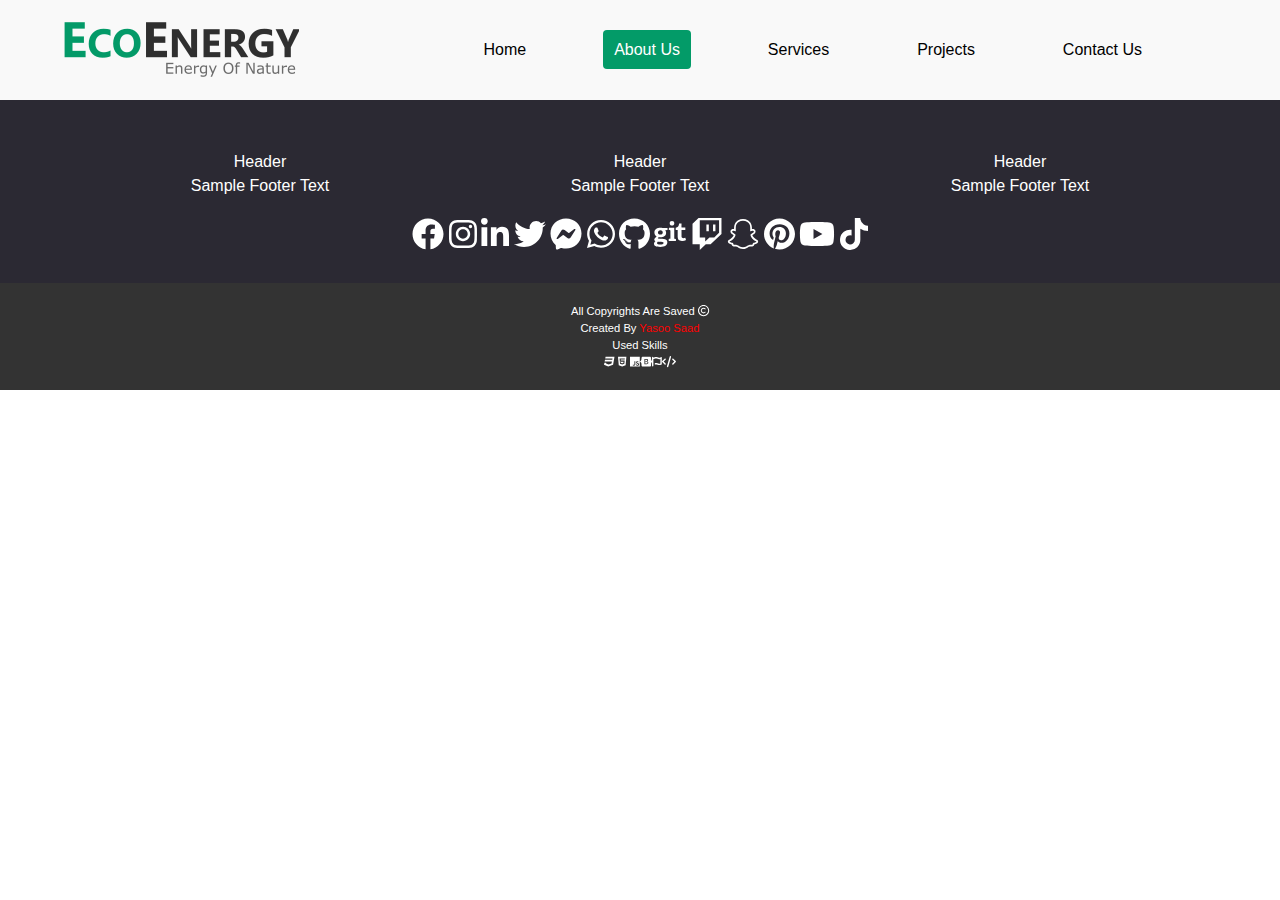
==== Html/About.html @ 92389726 "First Version" ====
<!DOCTYPE html>
<html lang="en">

<head>
    <title>
        About Us
    </title>
    <meta charset="UTF-8">
    <meta http-equiv="X-UA-Compatible" content="IE=edge">
    <meta name="viewport" content="width=device-width, initial-scale=1.0">
    <!-- fontawesome -->
    <link rel="stylesheet" href="../fontawsome/all.min.css">
    <!-- Favicon -->
    <link rel="shortcut icon" href="../images/favicon.png" type="image/x-icon">
    <!-- Fonts -->
    <link rel="stylesheet" href="../css/Fonts.css">
    <!-- BootStrap -->
    <link rel="stylesheet" href="../bootstrap/bootstrap.min.css">
    <link rel="stylesheet" href="../bootstrap/bootstrap.min.css.map">
    <!-- Normalize -->
    <link rel="stylesheet" href="../normalize/normalize.css">
    <!-- Css -->
    <!-- Main -->
    <link rel="stylesheet" href="../css/style.css">
    <!-- About -->
    <link rel="stylesheet" href="../css/about.css">
    <!-- Nav -->
    <link rel="stylesheet" href="../css/nav.css">
    <!-- Footer -->
    <link rel="stylesheet" href="../css/footer.css">

    <!-- JS -->

</head>

<body>
    <p style="display:none;">ABOUT US</p>
    <main>





    </main>

    <!-- BootStrap JS -->
    <script src="../bootstrap/bootstrap.min.js"></script>
    <script src="../bootstrap/bootstrap.min.css.map"></script>

    <!-- fontawesome JS -->
    <script src="../fontawsome/all.min.js"></script>
    <!-- JS -->
    <!-- Scroll To Top -->
    <script src="../Js/toTop.js"></script>
    <!-- Nav -->
    <script src="../Js/nav.js"></script>
    <!-- To Top -->
    <script src="../Js/toTop.js"></script>
    <!-- Footer -->
    <script src="../Js/Footer.js"></script>

</body>

</html>
---- css/Fonts.css ----
@font-face {
    font-family: Main-Font;
    src: url("../fonts/glyphicons-halflings-regular.ttf");
}
@font-face {
    font-family: Oleo;
    src: url("../fonts/Oleo\ Script/OleoScript-Regular.ttf");
}
---- css/style.css ----
:root {
  --mainTextColor: #000;
  --mainColor: #039b68;
  --MainBorderRadius: 4px;
  --mainBackGround: #f9f9f9;
  --sectionsGap: 70px;
  --cardsGap: 30px;
}
body {
  margin: 0;
}
.center {
  display: flex;
  justify-content: center;
  align-items: center;
}
main {
  margin-top: 100px;
}
.Section {
  min-width: 100%;
  max-width: 1200px;
  margin: auto;
  padding: 0 5%;
}
img[alt="To Top"] {
  width: 50px;
  z-index: 120;
  position: fixed;
  bottom: 20px;
  transform: translatey(100px);
  right: 20px;
  transition: 0.2s;
  cursor: pointer;
}
---- css/nav.css ----
nav {
  display: flex;
  justify-content: space-between;
  align-items: center;
  padding: 10px;
  height: 100px;
  z-index: 99999999999;
  top: 0;
  position: fixed;
  background-color: var(--mainBackGround);
}
nav ul {
  margin: 0;
  width: 70%;
  padding: 0;
  display: flex;
  justify-content: space-evenly;
  align-items: center;
}
nav ul li {
  min-width: fit-content;
}
nav ul li a {
  text-decoration: none;
  color: var(--mainTextColor);
  padding: 10px;
  margin: 0 3px;
  border: 1px solid transparent;
}
nav ul li a.active {
  background-color: var(--mainColor);
  color: #fff;
  border-radius: var(--MainBorderRadius);
}
nav ul li a:hover {
  color: var(--mainColor);
  background-color: #fff;
  border: 1px solid var(--mainColor);
}
---- css/footer.css ----
footer{
    max-width: 100vw;
  }
  footer .foot {
    background-color: #2b2933;
    max-width: 100vw;
    padding: 30px;
    color: #fff;
  }
  footer .foot .row .col-md-6 {
    padding: 20px 0;
  }
  .contactt {
    padding: 10px 15%;
  }
  footer .foott {
    font-size: 0.7rem;
    color: #fff;
    padding: 20px;
    max-width: 100vw;
    background-color: #333;
  }
  footer .foott a {
    font-size: 0.7rem;
    color: red;
    text-decoration: none;
  }
  footer .foott a:hover {
    font-size: 0.8rem;
    color: #a0fbff;
    text-decoration: underline;
  }
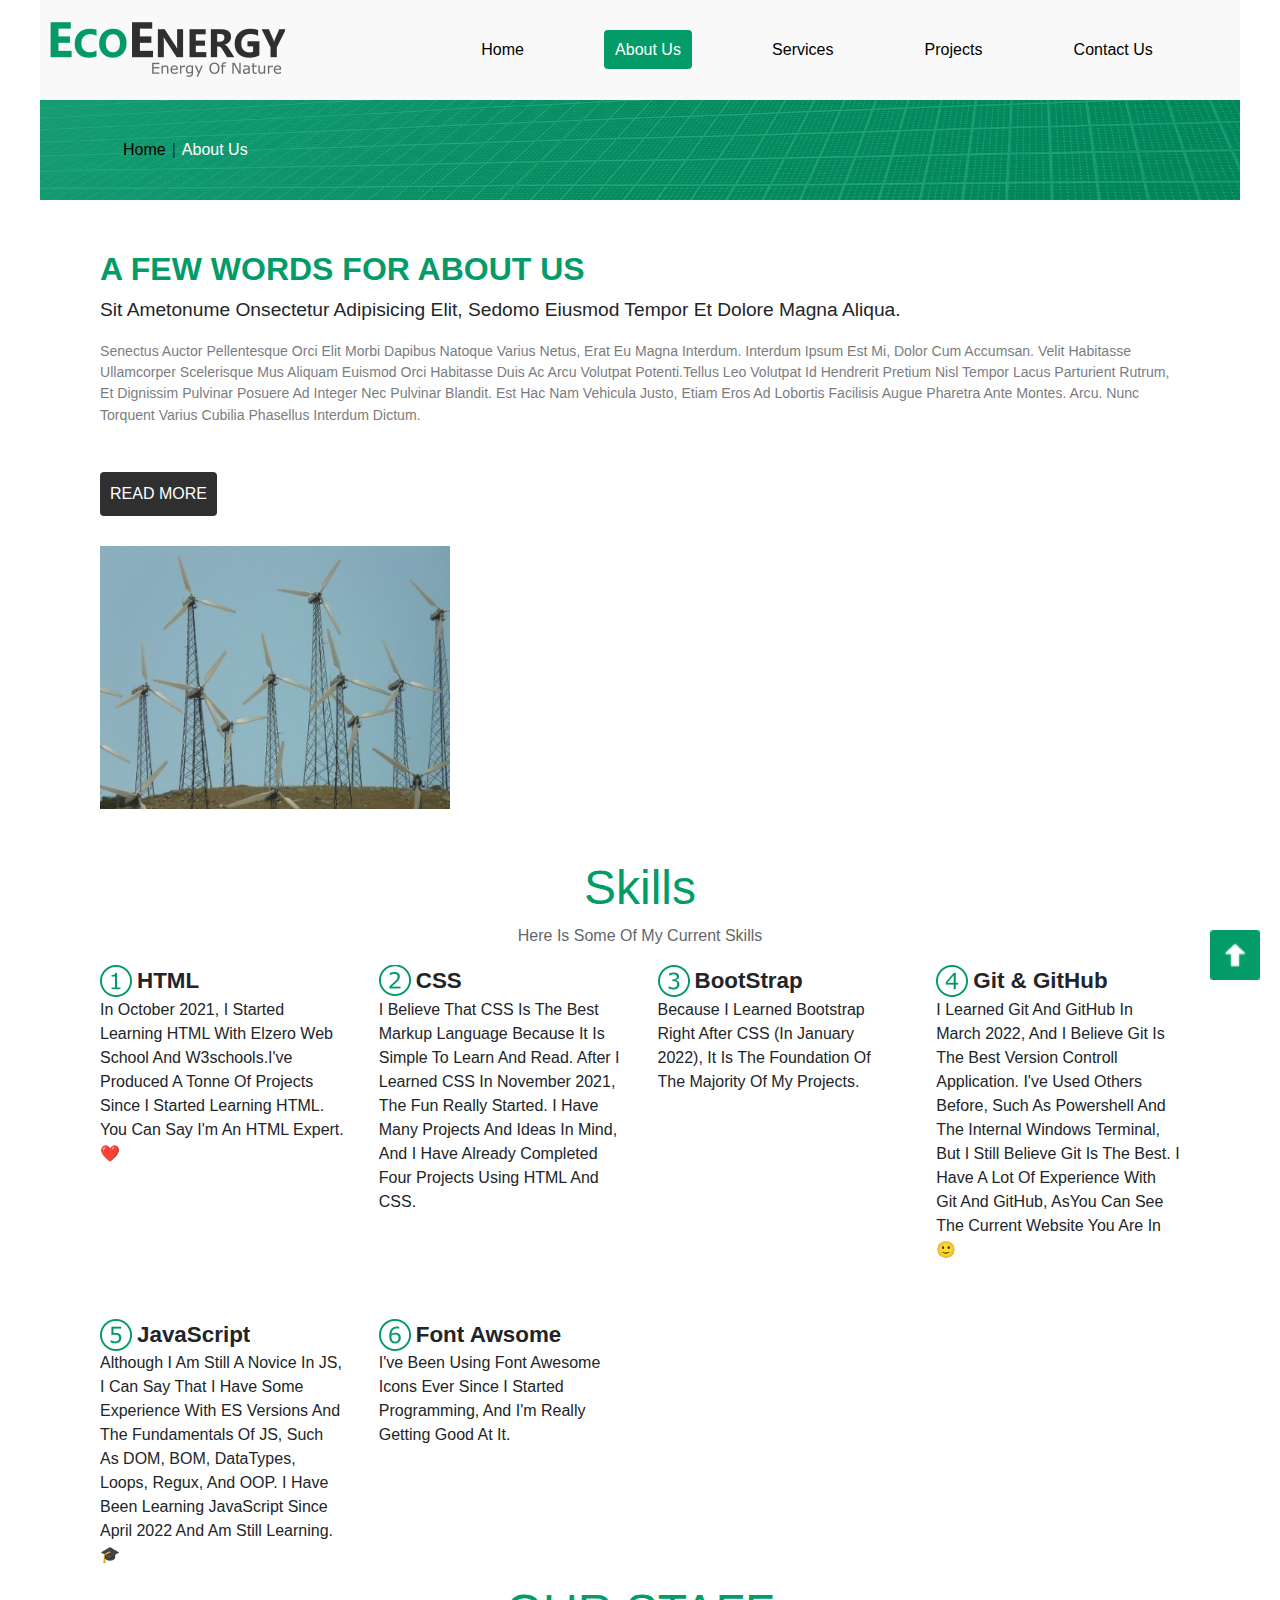
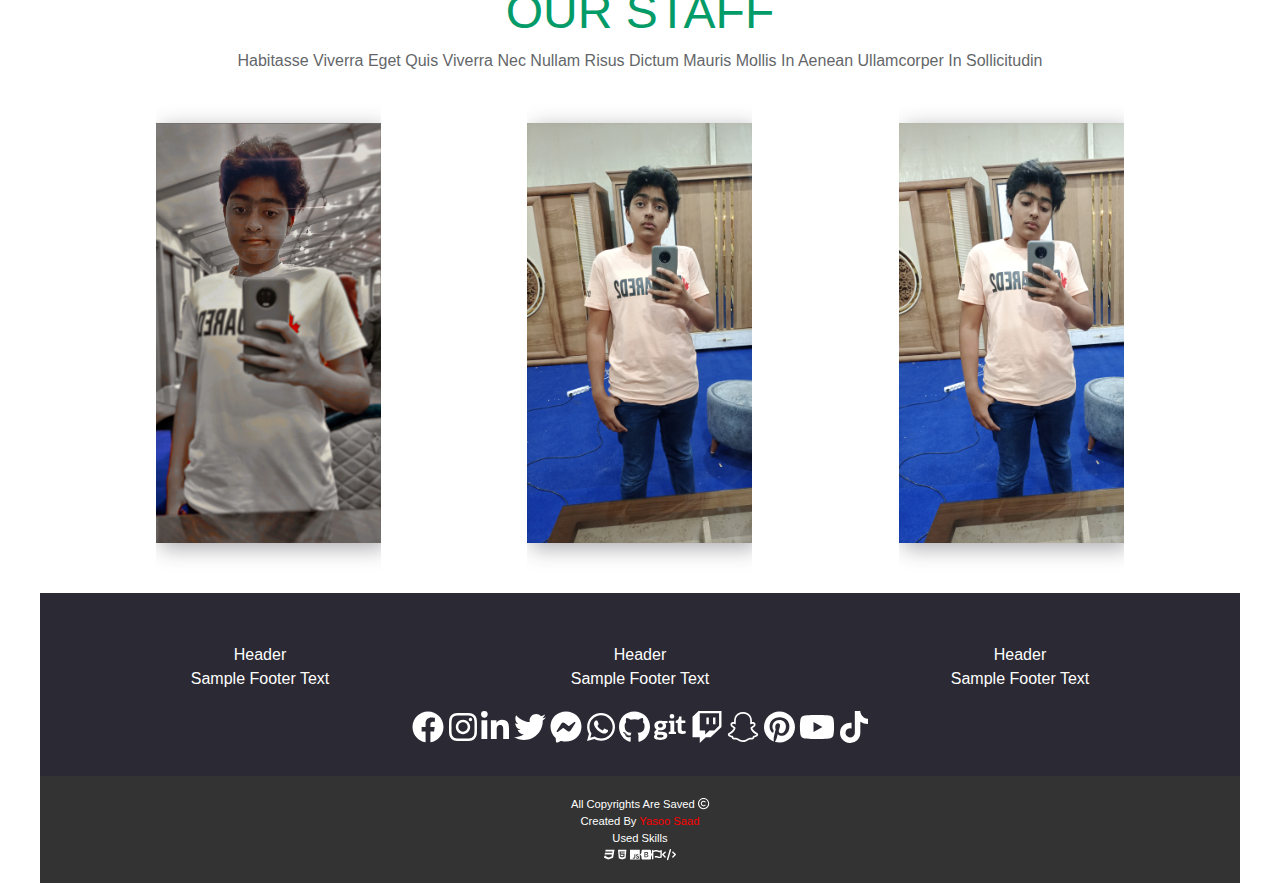
==== commit 137fcebe: "First Version" ====
--- a/Html/About.html
+++ b/Html/About.html
@@ -28,21 +28,137 @@
     <link rel="stylesheet" href="../css/nav.css">
     <!-- Footer -->
     <link rel="stylesheet" href="../css/footer.css">
-
+    <!-- Header -->
+    <link rel="stylesheet" href="../css/header.css">
     <!-- JS -->
-
 </head>
 
 <body>
-    <p style="display:none;">ABOUT US</p>
     <main>
+        <div class=" Section header"></div>
+
+        <section class="Section">
+            <h2>A FEW WORDS FOR ABOUT US
+            </h2>
+            <p>Sit ametonume onsectetur adipisicing elit, sedomo eiusmod tempor et dolore magna aliqua.
+            </p>
+            <p>Senectus auctor pellentesque orci elit morbi dapibus natoque varius netus, erat eu magna interdum.
+                Interdum ipsum est mi, dolor cum accumsan. Velit habitasse ullamcorper scelerisque mus aliquam euismod
+                orci habitasse duis ac arcu volutpat potenti.Tellus leo volutpat id hendrerit pretium Nisl tempor lacus
+                parturient rutrum, et dignissim pulvinar posuere ad integer nec pulvinar blandit. Est hac nam vehicula
+                justo, etiam eros ad lobortis facilisis augue pharetra ante montes. Arcu. Nunc torquent varius cubilia
+                phasellus interdum dictum.
+            </p>
+            <a href="">READ MORE</a>
+            <img src="../images/62.jpg" alt="Wind Turbines">
+        </section>
+        <section class="Section">
+            <h2>Skills</h2>
+            <p>Here Is Some Of my Current Skills
+            </p>
+            <article class="card-4">
+                <div class="cards">
+                    <div><img src="../images/63.png" alt="">
+                        <p>HTML
+                        </p>
+                    </div>
+                    <p>
+                        In October 2021, I started learning HTML with Elzero Web School and W3schools.I've produced a
+                        tonne of projects since I started learning HTML. You can say I'm an HTML expert. ❤️
+                    </p>
+                </div>
+                <div class="cards">
+                    <div><img src="../images/64.png" alt="">
+                        <p>CSS
+                        </p>
+                    </div>
+                    <p>
+                        I believe that CSS is the best markup language because it is simple to learn and read. After I
+                        learned CSS in November 2021, the fun really started. I have many projects and ideas in mind,
+                        and I have already completed four projects using HTML and CSS.
+                    </p>
+                </div>
+                <div class="cards">
+                    <div><img src="../images/65.png" alt="">
+                        <p>bootStrap
+                        </p>
+                    </div>
+                    <p>Because I learned bootstrap right after CSS (in January 2022), it is the foundation of the
+                        majority of my projects.</p>
+                </div>
+                <div class="cards">
+                    <div><img src="../images/66.png" alt="">
+                        <p>Git & GitHub
+                        </p>
+                    </div>
+                    <p>I learned git and gitHub in March 2022, and I believe git is the best version controll
+                        application. I've used others before, such as powershell and the internal Windows terminal, but
+                        I still believe git is the best. I have a lot of experience with git and gitHub, asYou Can See
+                        the Current Website You Are In🙂</p>
+                </div>
+                <div class="cards">
+                    <div><img src="../images/67.png" alt="">
+                        <p>javaScript
+                        </p>
+                    </div>
+                    <p>
+                        Although I am still a novice in JS, I can say that I have some experience with ES Versions and
+                        the fundamentals of JS, such as DOM, BOM, DataTypes, Loops, Regux, and OOP. I have been learning
+                        javaScript since April 2022 and am still learning.🎓
+                    </p>
+                </div>
+                <div class="cards">
+                    <div><img src="../images/68.png" alt="">
+                        <p>Font Awsome
+                        </p>
+                    </div>
+                    <p>
+                        I've been using font awesome icons ever since I started programming, and I'm really getting good
+                        at it.
+                    </p>
+                </div>
+            </article>
+        </section>
+        <section class="Section">
+            <h2>OUR STAFF
+            </h2>
+            <p>Habitasse viverra eget quis viverra nec nullam risus dictum mauris mollis in Aenean ullamcorper in
+                sollicitudin
+            </p>
+            <article class="card-4">
+                <div class="cont cards">
+                    <div class="face front">
+                        <img src="../images/IMG_20220524_215541_956 - Copy.jpg" alt="">
+                    </div>
+                    <div class="face back"> Sample text.</div>
+                </div>
+                <div class="cont cards">
+                    <div class="face front">
+                        <img src="../images/IMG_20220524_215802_008.jpg" alt="">
+                    </div>
+                    <div class="face back"> Sample text.</div>
+                </div>
+                <div class="cont cards">
+                    <div class="face front">
+                        <img src="../images/IMG_20220524_215758_230.jpg" alt="">
+                    </div>
+                    <div class="face back"> Sample text.</div>
+                </div>
+            </article>
+        </section>
 
 
 
 
-
+<!-- 
+        <div class="cont">
+            <div class="face front">
+            </div>
+            <div class="face back"> Sample text. Click to select the text box. Click again or double click
+                to start editing the
+                text.</div>
+        </div> -->
     </main>
-
     <!-- BootStrap JS -->
     <script src="../bootstrap/bootstrap.min.js"></script>
     <script src="../bootstrap/bootstrap.min.css.map"></script>
@@ -52,12 +168,15 @@
     <!-- JS -->
     <!-- Scroll To Top -->
     <script src="../Js/toTop.js"></script>
+     <!-- Header -->
+     <script src="../Js/header.js"></script>
     <!-- Nav -->
     <script src="../Js/nav.js"></script>
     <!-- To Top -->
     <script src="../Js/toTop.js"></script>
     <!-- Footer -->
     <script src="../Js/Footer.js"></script>
+   
 
 </body>
 
--- a/css/style.css
+++ b/css/style.css
@@ -3,7 +3,7 @@
   --mainColor: #039b68;
   --MainBorderRadius: 4px;
   --mainBackGround: #f9f9f9;
-  --sectionsGap: 70px;
+  --sectionsGap: 50px;
   --cardsGap: 30px;
 }
 body {
@@ -33,3 +33,20 @@
   transition: 0.2s;
   cursor: pointer;
 }
+@media (max-width: 720px) {
+  img[src="images/toTop.png"]{
+    display: none;
+  }
+  img[alt="To Top"]{
+    width: 30px;
+  }
+}
+@media (min-width: 1114px) {
+  main section:nth-of-type(2) .card-4 {
+    grid-template-columns: repeat(4, 1fr);
+  }
+  main{
+    width: 1200px;
+    margin: auto;
+  }
+}--- a/css/about.css
+++ b/css/about.css
@@ -0,0 +1,137 @@
+section:first-of-type:not(.foot):not(.row) {
+  display: flex;
+  flex-direction: column;
+  justify-content: space-evenly;
+  align-items: flex-start;
+  margin: var(--sectionsGap) 0;
+}
+section:first-of-type h2 {
+  font-weight: 600;
+  color: var(--mainColor);
+}
+section:first-of-type p:last-of-type {
+  opacity: 0.6;
+  font-size: 0.88rem;
+}
+section:first-of-type p:first-of-type {
+  font-size: 1.2rem;
+}
+section:first-of-type a {
+  padding: 10px;
+  color: #fff;
+  margin: 30px 0;
+  text-decoration: none;
+  border-radius: var(--MainBorderRadius);
+  background-color: rgba(48, 48, 48, 1);
+}
+section:first-of-type a:hover {
+  background-color: var(--mainColor);
+}
+section:first-of-type img {
+  max-width: 350px;
+}
+main section:nth-of-type(2) .card-4 {
+  display: grid;
+  gap: calc(var(--cardsGap) + 10px) calc(var(--cardsGap) + 5px);
+  grid-template-columns: repeat(2, 1fr);
+}
+main section:nth-of-type(2) > h2 {
+  color: var(--mainColor);
+  font-size: 3rem;
+  text-align: center;
+}
+main section:nth-of-type(2) > p {
+  text-align: center;
+  opacity: 0.7;
+}
+main section:nth-of-type(2) .card-4 .cards div {
+  display: flex;
+  justify-content: start;
+  align-items: center;
+}
+main section:nth-of-type(2) .card-4 .cards div p {
+  margin: 0 5px 0;
+  font-size: 1.4rem;
+  font-weight: 700;
+}
+main section:nth-of-type(3) .card-4 .cards {
+  display: flex;
+  justify-content: space-evenly;
+}
+main section:nth-of-type(3) img {
+  height: 420px;
+}
+main section:nth-of-type(3) .card-4 {
+  display: grid;
+  gap: calc(var(--cardsGap) + 10px) calc(var(--cardsGap) + 5px);
+  grid-template-columns: repeat(3, 1fr);
+  justify-items: center;
+  margin: var(--sectionsGap) 0;
+}
+main section:nth-of-type(3) > h2 {
+  color: var(--mainColor);
+  font-size: 3rem;
+  text-align: center;
+}
+main section:nth-of-type(3) > p {
+  text-align: center;
+  opacity: 0.7;
+}
+.cont:hover .front {
+  transform: rotatey(-180deg);
+}
+.cont:hover .back {
+  transform: rotateY(0deg);
+}
+.cont {
+  position: relative;
+  height: 420px;
+  width: 225px;
+  background-color: transparent;
+  transform-style: preserve-3d;
+  transition: transform 1s;
+  perspective: 2000px;
+}
+.cont .face {
+  position: absolute;
+  height: 100%;
+  width: 100%;
+  backface-visibility: hidden;
+  box-shadow: 5px 5px 20px 0 rgb(45 41 51 / 40%);
+}
+.cont .back {
+  display: flex;
+  justify-content: center;
+  align-items: center;
+  transform: rotateY(180deg);
+  font-size: 1.2rem;
+  padding: 20px;
+}
+/* Media Querries*/
+
+@media (min-width: 1114px) {
+  main section:nth-of-type(2) .card-4 {
+    grid-template-columns: repeat(4, 1fr);
+  }
+  main{
+    width: 1200px;
+    margin: auto;
+  }
+}
+@media (max-width: 1114px) {
+  main section:nth-of-type(2) .card-4 {
+    grid-template-columns: repeat(3, 1fr);
+  }
+}
+@media (max-width: 948px) {
+  main section:nth-of-type(2) .card-4,
+  main section:nth-of-type(3) .card-4 {
+    grid-template-columns: repeat(2, 1fr);
+  }
+}
+@media (max-width: 524px) {
+  main section:nth-of-type(2) .card-4,
+  main section:nth-of-type(3) .card-4 {
+    grid-template-columns: 1fr;
+  }
+}
--- a/css/nav.css
+++ b/css/nav.css
@@ -1,8 +1,11 @@
 nav {
   display: flex;
+  width: 100vw;
+  padding: 0 5%;
   justify-content: space-between;
   align-items: center;
   padding: 10px;
+  max-width: 1200px;
   height: 100px;
   z-index: 99999999999;
   top: 0;
--- a/css/header.css
+++ b/css/header.css
@@ -0,0 +1,22 @@
+main > div.header {
+    background-image: url(../images/About-UsDesktopheader.jpg);
+    background-size: cover;
+    margin-top: 100px;
+  }
+main > div.header > p:first-child {
+    height: 100px;
+    display: flex;
+    justify-content: flex-start;
+    align-items: center;
+    padding-left: 20px;
+  }
+  main > div.header > p:first-child span {
+    padding: 3px;
+    color: rgba(0, 0, 0, 0.6);
+  }
+  main > div.header > p:first-child span:first-child {
+    color: #000;
+  }
+  main > div.header > p:first-child span:last-child {
+    color: #fff;
+  }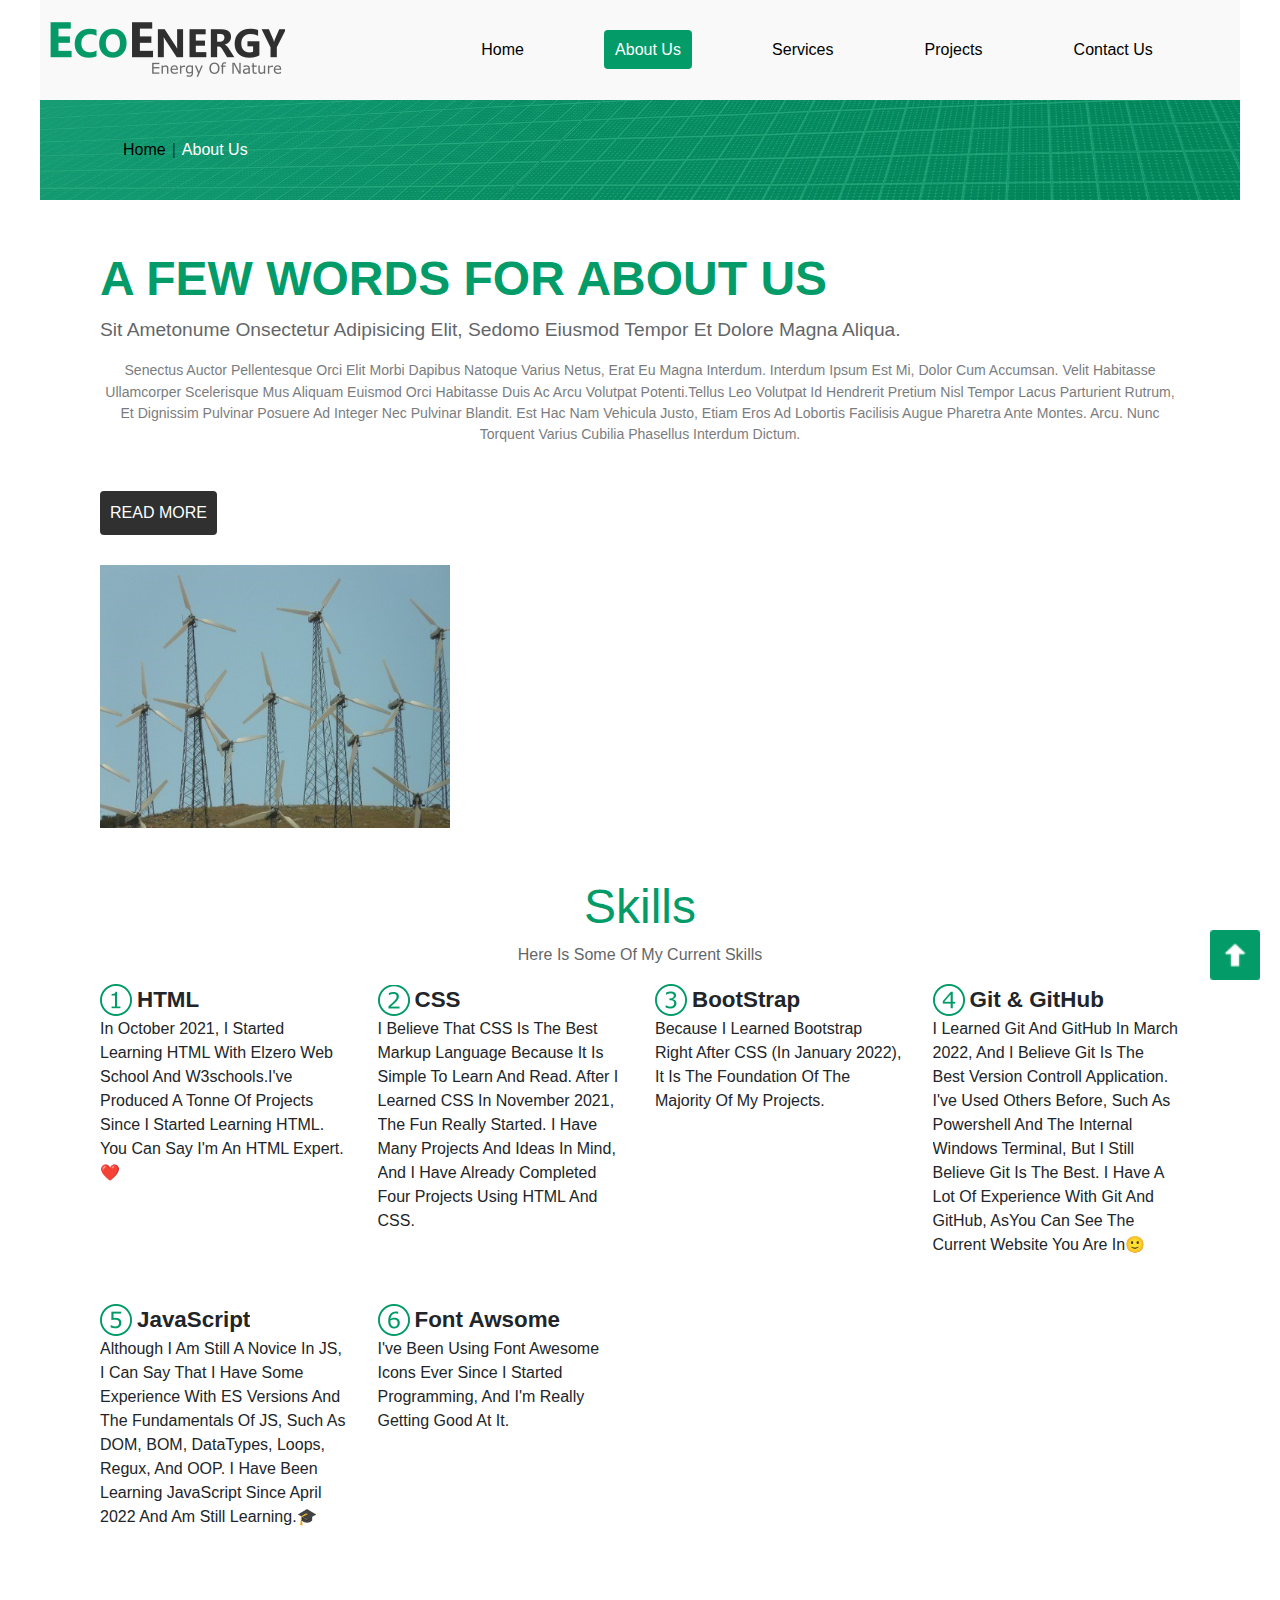
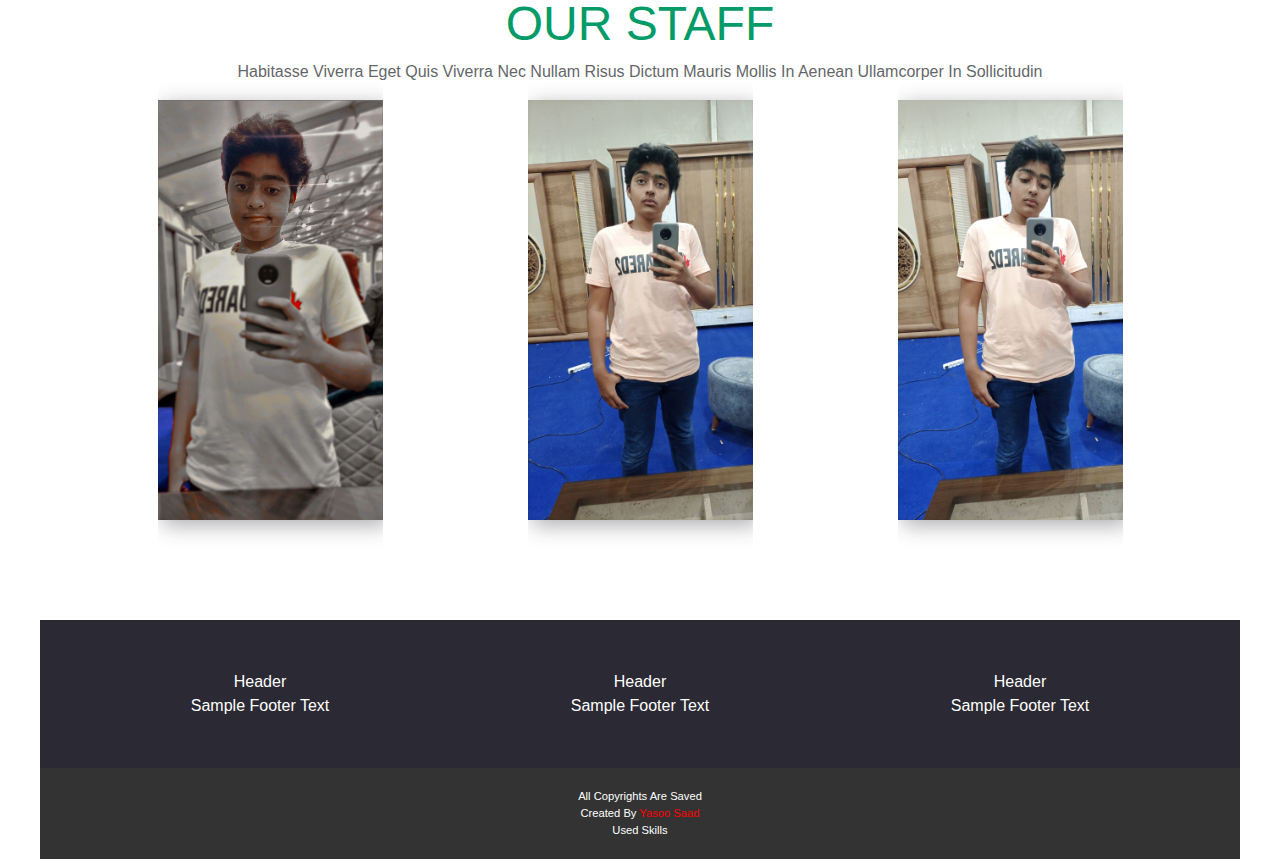
==== commit 01093d58: "First Version" ====
--- a/Html/About.html
+++ b/Html/About.html
@@ -36,7 +36,6 @@
 <body>
     <main>
         <div class=" Section header"></div>
-
         <section class="Section">
             <h2>A FEW WORDS FOR ABOUT US
             </h2>
@@ -146,38 +145,23 @@
                 </div>
             </article>
         </section>
-
-
-
-
-<!-- 
-        <div class="cont">
-            <div class="face front">
-            </div>
-            <div class="face back"> Sample text. Click to select the text box. Click again or double click
-                to start editing the
-                text.</div>
-        </div> -->
     </main>
     <!-- BootStrap JS -->
     <script src="../bootstrap/bootstrap.min.js"></script>
     <script src="../bootstrap/bootstrap.min.css.map"></script>
-
     <!-- fontawesome JS -->
     <script src="../fontawsome/all.min.js"></script>
     <!-- JS -->
     <!-- Scroll To Top -->
     <script src="../Js/toTop.js"></script>
-     <!-- Header -->
-     <script src="../Js/header.js"></script>
+    <!-- Header -->
+    <script src="../Js/header.js"></script>
     <!-- Nav -->
     <script src="../Js/nav.js"></script>
-    <!-- To Top -->
-    <script src="../Js/toTop.js"></script>
+    <!-- Main -->
+    <script src="../Js/main.js"></script>
     <!-- Footer -->
     <script src="../Js/Footer.js"></script>
-   
-
 </body>
 
 </html>--- a/css/style.css
+++ b/css/style.css
@@ -34,10 +34,10 @@
   cursor: pointer;
 }
 @media (max-width: 720px) {
-  img[src="images/toTop.png"]{
+  img[src="images/toTop.png"] {
     display: none;
   }
-  img[alt="To Top"]{
+  img[alt="To Top"] {
     width: 30px;
   }
 }
@@ -45,8 +45,72 @@
   main section:nth-of-type(2) .card-4 {
     grid-template-columns: repeat(4, 1fr);
   }
-  main{
+  main {
     width: 1200px;
     margin: auto;
   }
-}+}
+nav .on span {
+  transform: translateX(100px);
+}
+nav .on span:first-child {
+  transform: translatey(8px) translateX(-4px) rotate(-45deg);
+}
+nav .on span:last-child {
+  transform: translatey(-14px) translateX(-4px) rotate(45deg);
+}
+main > section .card-4 {
+  display: grid;
+  grid-template-columns: repeat(4, 1fr);
+  gap: var(--cardsGap);
+}
+main > section > p {
+  text-align: center;
+  opacity: 0.7;
+}
+main > section > h2 {
+  color: var(--mainColor);
+  font-size: 3rem;
+  text-align: center;
+}
+
+main > section {
+  margin-top: var(--sectionsGap) !important;
+  margin-bottom: var(--sectionsGap) !important;
+}
+main > section > .card-4  a {
+  color: var(--mainColor);
+  background-color: #fff;
+  border: var(--mainColor) solid 1px;
+  padding: 10px;
+  text-decoration: none;
+}
+main > section > .card-4 a:hover {
+  color: #000;
+  border-color: #000;
+}
+@media (min-width: 1114px) {
+  main > section > .card-4 {
+    grid-template-columns: repeat(4, 1fr);
+  }
+  main {
+    width: 1200px;
+    margin: auto;
+  }
+}
+@media (max-width: 1114px) {
+  main > section > .card-4 {
+    grid-template-columns: repeat(3, 1fr) !important;
+  }
+}
+@media (max-width: 948px) {
+  main > section > .card-4,
+  main > section > .card-4 {
+    grid-template-columns: repeat(2, 1fr) !important;
+  }
+}
+@media (max-width: 624px) {
+  main > section > .card-4 {
+    grid-template-columns: 1fr !important;
+  }
+}
--- a/css/about.css
+++ b/css/about.css
@@ -30,20 +30,7 @@
 section:first-of-type img {
   max-width: 350px;
 }
-main section:nth-of-type(2) .card-4 {
-  display: grid;
-  gap: calc(var(--cardsGap) + 10px) calc(var(--cardsGap) + 5px);
-  grid-template-columns: repeat(2, 1fr);
-}
-main section:nth-of-type(2) > h2 {
-  color: var(--mainColor);
-  font-size: 3rem;
-  text-align: center;
-}
-main section:nth-of-type(2) > p {
-  text-align: center;
-  opacity: 0.7;
-}
+
 main section:nth-of-type(2) .card-4 .cards div {
   display: flex;
   justify-content: start;
@@ -58,24 +45,14 @@
   display: flex;
   justify-content: space-evenly;
 }
+
 main section:nth-of-type(3) img {
   height: 420px;
 }
 main section:nth-of-type(3) .card-4 {
   display: grid;
-  gap: calc(var(--cardsGap) + 10px) calc(var(--cardsGap) + 5px);
   grid-template-columns: repeat(3, 1fr);
   justify-items: center;
-  margin: var(--sectionsGap) 0;
-}
-main section:nth-of-type(3) > h2 {
-  color: var(--mainColor);
-  font-size: 3rem;
-  text-align: center;
-}
-main section:nth-of-type(3) > p {
-  text-align: center;
-  opacity: 0.7;
 }
 .cont:hover .front {
   transform: rotatey(-180deg);
@@ -109,29 +86,4 @@
 }
 /* Media Querries*/
 
-@media (min-width: 1114px) {
-  main section:nth-of-type(2) .card-4 {
-    grid-template-columns: repeat(4, 1fr);
-  }
-  main{
-    width: 1200px;
-    margin: auto;
-  }
-}
-@media (max-width: 1114px) {
-  main section:nth-of-type(2) .card-4 {
-    grid-template-columns: repeat(3, 1fr);
-  }
-}
-@media (max-width: 948px) {
-  main section:nth-of-type(2) .card-4,
-  main section:nth-of-type(3) .card-4 {
-    grid-template-columns: repeat(2, 1fr);
-  }
-}
-@media (max-width: 524px) {
-  main section:nth-of-type(2) .card-4,
-  main section:nth-of-type(3) .card-4 {
-    grid-template-columns: 1fr;
-  }
-}
+
--- a/css/nav.css
+++ b/css/nav.css
@@ -40,3 +40,52 @@
   background-color: #fff;
   border: 1px solid var(--mainColor);
 }
+@media (max-width: 822px) {
+  nav .togller {
+    display: flex;
+    width: 45px;
+    height: 24px;
+    flex-direction: column;
+    justify-content: space-between;
+    align-items: center;
+  }
+  nav img {
+    width: 40%;
+  }
+  nav .togller span {
+    width: 100%;
+    display: inline-block;
+    height: 10%;
+    background-color: var(--mainColor);
+  }
+
+  nav ul {
+    width: 150px;
+    position: absolute;
+    overflow: clip;
+    flex-direction: column;
+    background-color: var(--mainBackGround);
+    right: 0;
+    z-index: 89423984223;
+    justify-content: space-evenly;
+    align-items: flex-start;
+    top: 70px;
+    transform: translateX(150px);
+    min-height: 270px;
+  }
+  ul.on{
+    transform: translateX(0);
+
+  }
+  nav ul li {
+    width: 100%;
+  }
+  nav ul li a {
+    display: inline-block;
+    margin-left: 0;
+    width: 100%;
+  }
+  nav ul li a {
+    margin-left: 1px;
+  }
+}
--- a/css/footer.css
+++ b/css/footer.css
@@ -1,5 +1,6 @@
 footer{
     max-width: 100vw;
+    margin-top: 100px ;
   }
   footer .foot {
     background-color: #2b2933;
